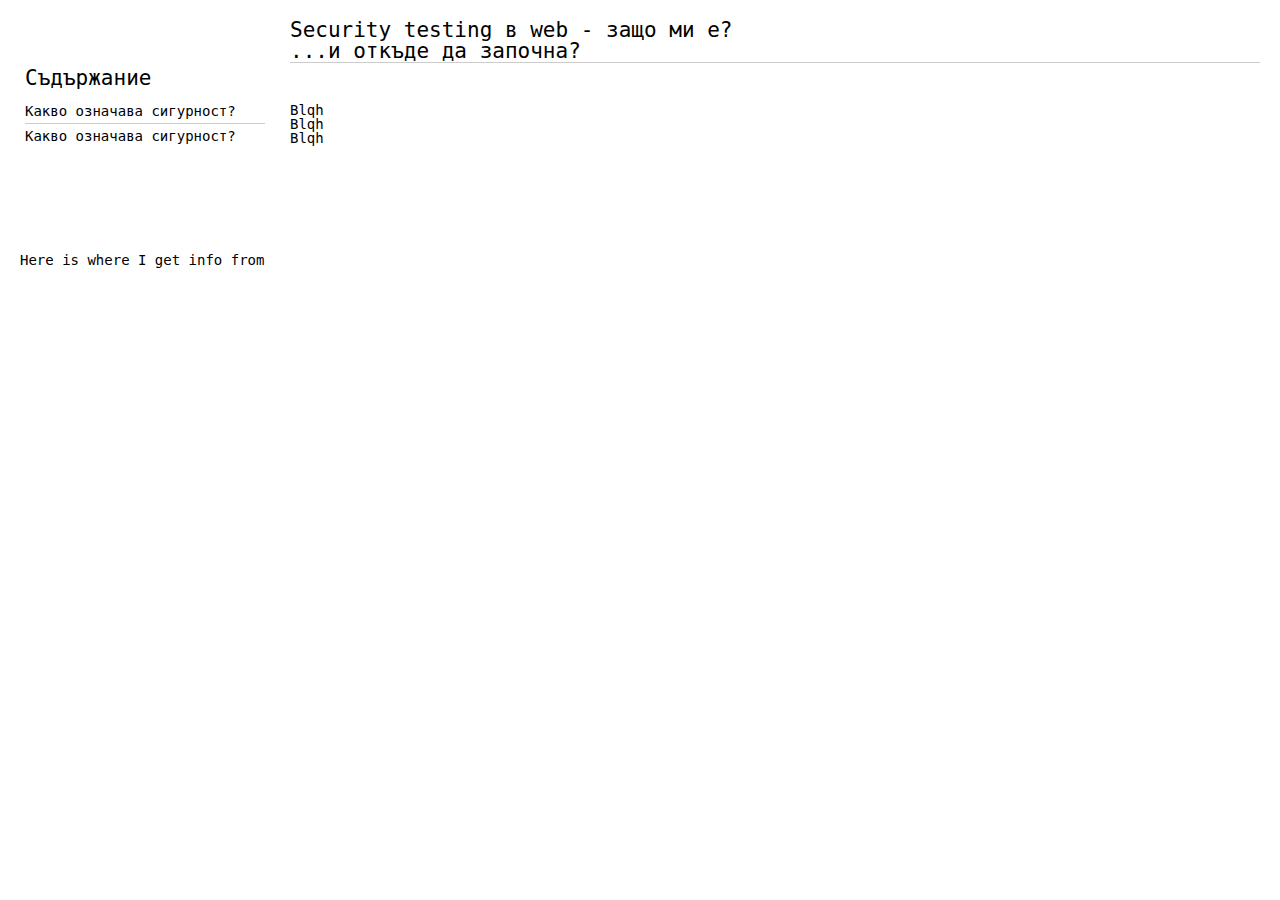
==== WEB/security_testing/referat.html @ 08b74b2a "Add structure and initial formating" ====
<html>
  <head>
    <meta charset="UTF-8">
    <title>Тестване за сигурност в web приложения</title>
    <link rel="stylesheet" type="text/css" href="referat.css">
  </head>
  <body>
    <header>
      <strong>Security testing</strong> в web - защо ми е?<br />
      ...и откъде да започна?
    </header>

    <div class="content">
      <nav>
        <h3>Съдържание</h3>
        <ul>
          <li><a href="#chapter1">Какво означава сигурност?</a></li>
          <li><a href="#chapter2">Какво означава сигурност?</a></li>
        </ul>
      </nav>

      <section class="chapters">
        <section id="chapter1" class="chapter">
          Blqh
        </section>
        <section id="chapter2" class="chapter">
          Blqh
        </section>
        <section id="chapter3" class="chapter">
          Blqh
        </section>
      </section>
    </div>

    <footer>
      Here is where I get info from
    </footer>
  </body>
</html>
---- WEB/security_testing/referat.css ----
/*css reset*/

/* http://meyerweb.com/eric/tools/css/reset/ 
   v2.0 | 20110126
   License: none (public domain)
*/

html, body, div, span, applet, object, iframe,
h1, h2, h3, h4, h5, h6, p, blockquote, pre,
a, abbr, acronym, address, big, cite, code,
del, dfn, em, img, ins, kbd, q, s, samp,
small, strike, strong, sub, sup, tt, var,
b, u, i, center,
dl, dt, dd, ol, ul, li,
fieldset, form, label, legend,
table, caption, tbody, tfoot, thead, tr, th, td,
article, aside, canvas, details, embed, 
figure, figcaption, footer, header, hgroup, 
menu, nav, output, ruby, section, summary,
time, mark, audio, video {
	margin: 0;
	padding: 0;
	border: 0;
	font-size: 100%;
	font: inherit;
	vertical-align: baseline;
}
/* HTML5 display-role reset for older browsers */
article, aside, details, figcaption, figure, 
footer, header, hgroup, menu, nav, section {
	display: block;
}
body {
	line-height: 1;
}
ol, ul {
	list-style: none;
}
blockquote, q {
	quotes: none;
}
blockquote:before, blockquote:after,
q:before, q:after {
	content: '';
	content: none;
}
table {
	border-collapse: collapse;
	border-spacing: 0;
}

/*end of css reset*/
body{
  font-family: "Monaco", "Lucida Console", monospace;
	font-size: 14px;
  margin: 20px;
}

header {
  font-size: 1.5em;
  margin-left: 270;
  border-bottom: 1px solid #ccc;
}
.content {
	display: flex;
}
section, aside, footer, header, nav, hgroup {
  display:block;
}

/*nav styling*/
nav {
  width: 250px;
}
 
nav h3 {
  font-size: 1.5em; 
  font-weight: semibold;
  margin: 0;
  padding: 5px;
}

nav ul {
  list-style-type: none;
  margin: 0;
  padding: 5px;
}
 
nav li {
  font-size: 1em;
  border-bottom: 1px solid #ccc;
  padding: 5 0
}
 
nav li:last-child {
  border: none;
}
 
nav li a {
  text-decoration: none;
  color: #000;
  display: block;
  width: 250px;
 
  -webkit-transition: font-size 0.3s ease, background-color 0.3s ease;
  -moz-transition: font-size 0.3s ease, background-color 0.3s ease;
  -o-transition: font-size 0.3s ease, background-color 0.3s ease;
  -ms-transition: font-size 0.3s ease, background-color 0.3s ease;
  transition: font-size 0.3s ease, background-color 0.3s ease;
}
 
nav li a:hover {
  color: green;
  background: #f6f6f6;
}

/*main section styling*/
.chapters {
  margin: 40 20 0 20; 
}
/*chapter styling*/

/*footer styling*/
footer {
  margin-top: 100px;
}
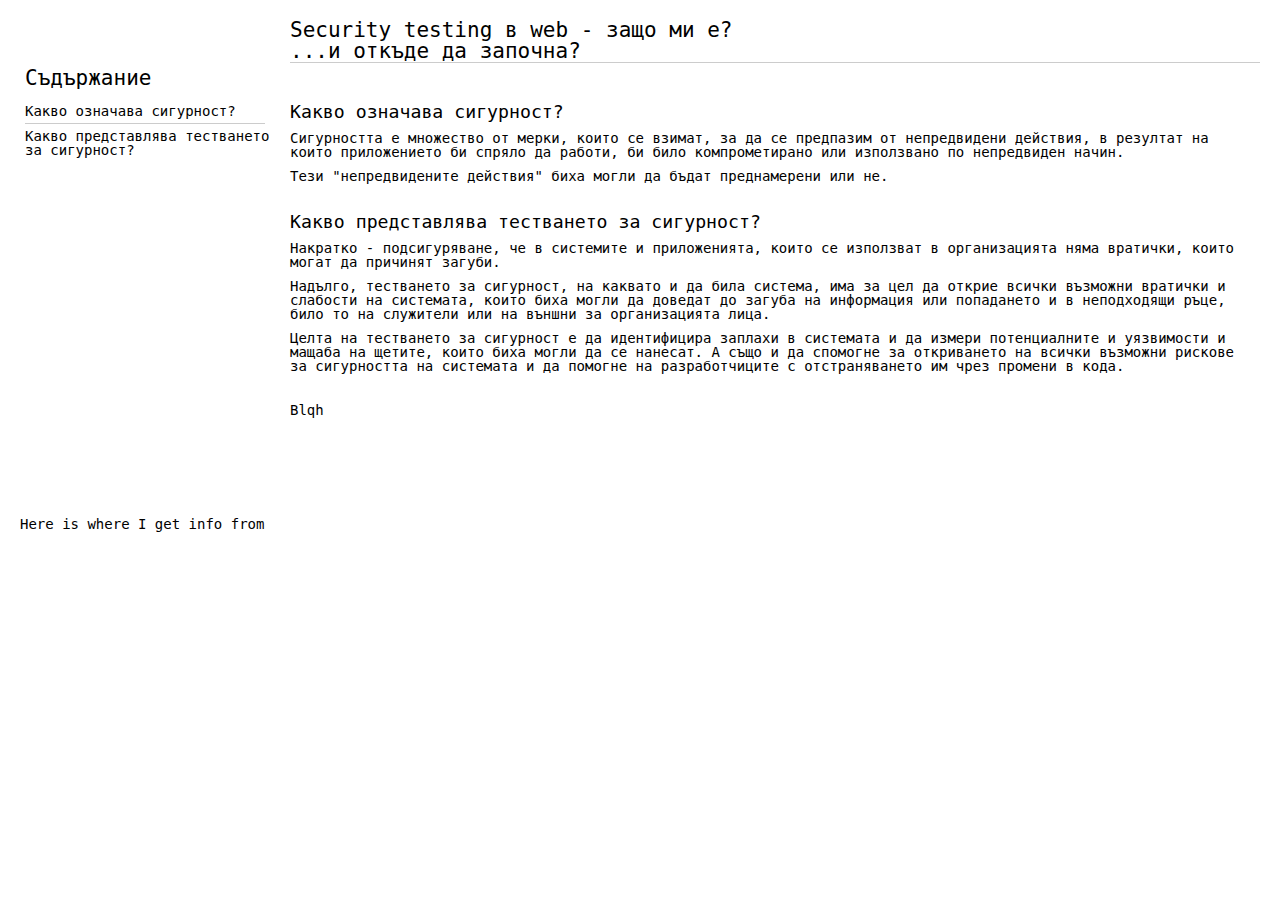
==== commit 01eba775: "Add first two chapters" ====
--- a/WEB/security_testing/referat.html
+++ b/WEB/security_testing/referat.html
@@ -10,21 +10,40 @@
       ...и откъде да започна?
     </header>
 
-    <div class="content">
+    <div class="main">
       <nav>
         <h3>Съдържание</h3>
         <ul>
           <li><a href="#chapter1">Какво означава сигурност?</a></li>
-          <li><a href="#chapter2">Какво означава сигурност?</a></li>
+          <li><a href="#chapter2">Какво представлява тестването за сигурност?</a></li>
         </ul>
       </nav>
 
       <section class="chapters">
         <section id="chapter1" class="chapter">
-          Blqh
+          <h2>Какво означава сигурност?</h2>
+          <div class="content">
+            <div class="paragraph">
+              Сигурността е множество от мерки, които се взимат, за да се предпазим от непредвидени действия, в резултат на които приложението би спряло да работи, би било компрометирано или използвано по непредвиден начин.
+            </div>
+            <div class="paragraph">
+              Тези "непредвидените действия" биха могли да бъдат преднамерени или не. 
+            </div>
+          <div>
         </section>
         <section id="chapter2" class="chapter">
-          Blqh
+          <h2>Какво представлява тестването за сигурност?</h2>
+          <div class="content">
+            <div class="paragraph">
+            Накратко - подсигуряване, че в системите и приложенията, които се използват в организацията няма вратички, които могат да причинят загуби.
+            </div>
+            <div class="paragraph">
+            Надълго, тестването за сигурност, на каквато и да била система, има за цел да открие всички възможни вратички и слабости на системата, които биха могли да доведат до загуба на информация или попадането и в неподходящи ръце, било то на служители или на външни за организацията лица.
+            </div>
+            <div class="paragraph">
+            Целта на тестването за сигурност е да идентифицира заплахи в системата и да измери потенциалните и уязвимости и мащаба на щетите, които биха могли да се нанесат. А също и да спомогне за откриването на всички възможни рискове за сигурността на системата и да помогне на разработчиците с отстраняването им чрез промени в кода.
+            </div>
+          </div>
         </section>
         <section id="chapter3" class="chapter">
           Blqh
--- a/WEB/security_testing/referat.css
+++ b/WEB/security_testing/referat.css
@@ -61,7 +61,7 @@
   margin-left: 270;
   border-bottom: 1px solid #ccc;
 }
-.content {
+.main {
 	display: flex;
 }
 section, aside, footer, header, nav, hgroup {
@@ -118,7 +118,20 @@
 .chapters {
   margin: 40 20 0 20; 
 }
+
 /*chapter styling*/
+h2 {
+  font-size: 1.3em; 
+  font-weight: semibold;
+}
+
+.content {
+  margin: 10 0 30 0;
+}
+
+.paragraph {
+  margin: 10 0;
+}
 
 /*footer styling*/
 footer {
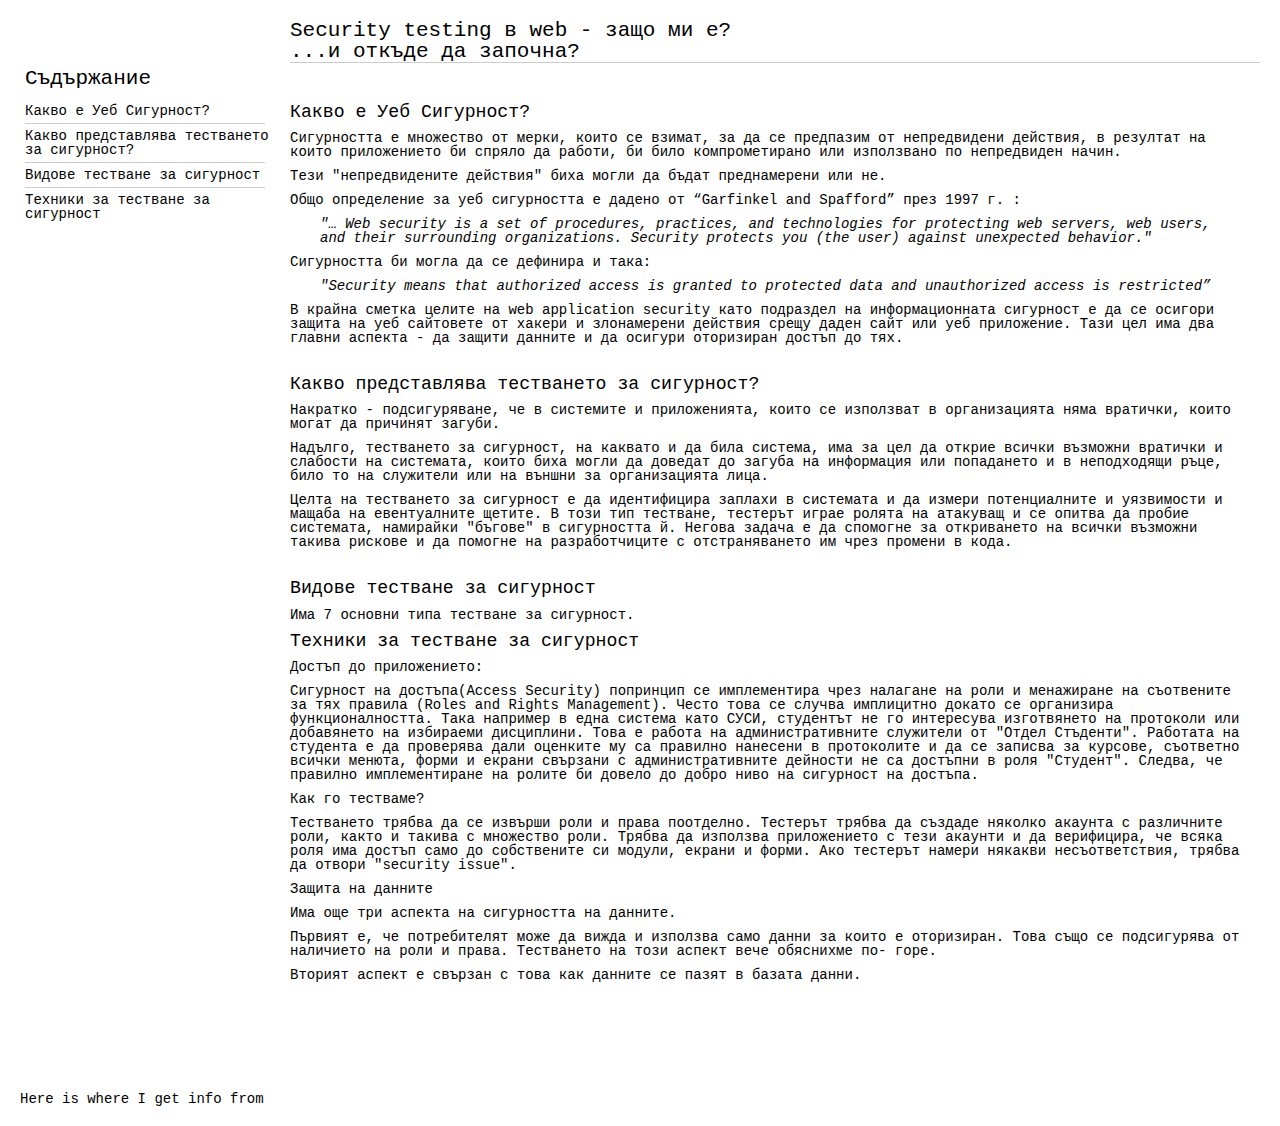
==== commit 2c691a8f: "Add some more info" ====
--- a/WEB/security_testing/referat.html
+++ b/WEB/security_testing/referat.html
@@ -14,39 +14,96 @@
       <nav>
         <h3>Съдържание</h3>
         <ul>
-          <li><a href="#chapter1">Какво означава сигурност?</a></li>
+          <li><a href="#chapter1">Какво е Уеб Сигурност?</a></li>
           <li><a href="#chapter2">Какво представлява тестването за сигурност?</a></li>
+          <li><a href="#chapter3">Видове тестване за сигурност</a></li>
+          <li><a href="#chapter4">Техники за тестване за сигурност</a></li>
         </ul>
       </nav>
 
       <section class="chapters">
         <section id="chapter1" class="chapter">
-          <h2>Какво означава сигурност?</h2>
+          <h2>Какво е Уеб Сигурност?</h2>
           <div class="content">
-            <div class="paragraph">
-              Сигурността е множество от мерки, които се взимат, за да се предпазим от непредвидени действия, в резултат на които приложението би спряло да работи, би било компрометирано или използвано по непредвиден начин.
-            </div>
-            <div class="paragraph">
+            <p>
+              Сигурността е множество от мерки, които се взимат, 
+              за да се предпазим от непредвидени действия, 
+              в резултат на които приложението би спряло да работи, 
+              би било компрометирано или използвано по непредвиден начин.
+            </p>
+            <p>
               Тези "непредвидените действия" биха могли да бъдат преднамерени или не. 
-            </div>
+            </p>
+            <p>
+              Общо определение за уеб сигурността е дадено от “Garfinkel and Spafford” през 1997 г. :
+              <blockquote>
+                "… Web security is a set of procedures, practices, and technologies for protecting web servers, web users, and their surrounding organizations. Security protects you (the user) against unexpected behavior."
+              </blockquote>
+            </p>
+            <p>
+              Сигурността би могла да се дефинира и така:
+              <blockquote cite=http://www.softwaretestinghelp.com/how-to-test-application-security-web-and-desktop-application-security-testing-techniques/>
+                "Security means that authorized access is granted to protected data and unauthorized access is restricted”
+              </blockquote>
+            </p>
+            <p>
+              В крайна сметка целите на web application security като подраздел на информационната сигурност е да се осигори защита на уеб сайтовете от хакери и злонамерени действия срещу даден сайт или уеб приложение.
+              Тази цел има два главни аспекта - да защити данните и да осигури оторизиран достъп до тях.
+            </p>
           <div>
         </section>
         <section id="chapter2" class="chapter">
           <h2>Какво представлява тестването за сигурност?</h2>
           <div class="content">
-            <div class="paragraph">
-            Накратко - подсигуряване, че в системите и приложенията, които се използват в организацията няма вратички, които могат да причинят загуби.
-            </div>
-            <div class="paragraph">
-            Надълго, тестването за сигурност, на каквато и да била система, има за цел да открие всички възможни вратички и слабости на системата, които биха могли да доведат до загуба на информация или попадането и в неподходящи ръце, било то на служители или на външни за организацията лица.
-            </div>
-            <div class="paragraph">
-            Целта на тестването за сигурност е да идентифицира заплахи в системата и да измери потенциалните и уязвимости и мащаба на щетите, които биха могли да се нанесат. А също и да спомогне за откриването на всички възможни рискове за сигурността на системата и да помогне на разработчиците с отстраняването им чрез промени в кода.
-            </div>
+            <p>
+            Накратко - подсигуряване, че в системите и приложенията, 
+            които се използват в организацията няма вратички, 
+            които могат да причинят загуби.
+            </p>
+            <p>
+            Надълго, тестването за сигурност, на каквато и да била система, 
+            има за цел да открие всички възможни вратички и слабости на системата, 
+            които биха могли да доведат до загуба на информация или попадането и в неподходящи ръце, 
+            било то на служители или на външни за организацията лица.
+            </p>
+            <p>
+            Целта на тестването за сигурност е да идентифицира заплахи в системата и 
+            да измери потенциалните и уязвимости и мащаба на евентуалните щетите.
+            В този тип тестване, тестерът играе ролята на атакуващ и 
+            се опитва да пробие системата, намирайки "бъгове" в сигурността й. 
+            Негова задача е да спомогне за откриването на всички възможни такива рискове 
+            и да помогне на разработчиците с отстраняването им чрез промени в кода.
+            </p>
           </div>
         </section>
         <section id="chapter3" class="chapter">
-          Blqh
+          <h2>Видове тестване за сигурност</h2>
+          <p>
+            Има 7 основни типа тестване за сигурност.
+          </p>
+        </section>
+        <section id="chapter4" class="chapter">
+          <h2>Техники за тестване за сигурност</h2>
+          <h3>Достъп до приложението:</h3>
+          <p>
+            Сигурност на достъпа(Access Security) попринцип се имплементира чрез налагане на роли и менажиране на съотвените за тях правила (Roles and Rights Management).
+            Често това се случва имплицитно докато се организира функционалността. Така например в една система като СУСИ, студентът не го интересува изготвянето на протоколи или добавянето на избираеми дисциплини.
+            Това е работа на административните служители от "Отдел Стъденти". Работата на студента е да проверява дали оценките му са правилно нанесени в протоколите и да се записва за курсове, съответно всички менюта, форми и екрани свързани с административните дейности не са достъпни в роля "Студент". Следва, че правилно имплементиране на ролите би довело до добро ниво на сигурност на достъпа. 
+          </p>
+          <h4>Как го тестваме?</h4>
+          <p>
+            Тестването трябва да се извърши роли и права поотделно. Тестерът трябва да създаде няколко акаунта с различните роли, както и такива с множество роли. Трябва да използва приложението с тези акаунти и да верифицира, че всяка роля има достъп само до собствените си модули, екрани и форми. Ако тестерът намери някакви несъответствия, трябва да отвори "security issue".
+          </p>
+          <h3>Защита на данните</h3>
+          <p>
+            Има още три аспекта на сигурността на данните.
+          </p>
+          <p>
+            Първият е, че потребителят може да вижда и използва само данни за които е оторизиран. Това също се подсигурява от наличието на роли и права. Тестването на този аспект вече обяснихме по- горе. 
+          </p>
+          <p>
+            Вторият аспект е свързан с това как данните се пазят в базата данни. 
+          </p>
         </section>
       </section>
     </div>
--- a/WEB/security_testing/referat.css
+++ b/WEB/security_testing/referat.css
@@ -53,6 +53,7 @@
 body{
   font-family: "Monaco", "Lucida Console", monospace;
 	font-size: 14px;
+  line-height: 1,3;
   margin: 20px;
 }
 
@@ -125,12 +126,24 @@
   font-weight: semibold;
 }
 
+h3 {
+  margin: 10 0;
+}
+
+h4 {
+  font-weight: semibold;
+}
 .content {
   margin: 10 0 30 0;
 }
 
-.paragraph {
+p {
   margin: 10 0;
+}
+
+blockquote {
+  font-style: italic;
+  padding-left: 30px;
 }
 
 /*footer styling*/
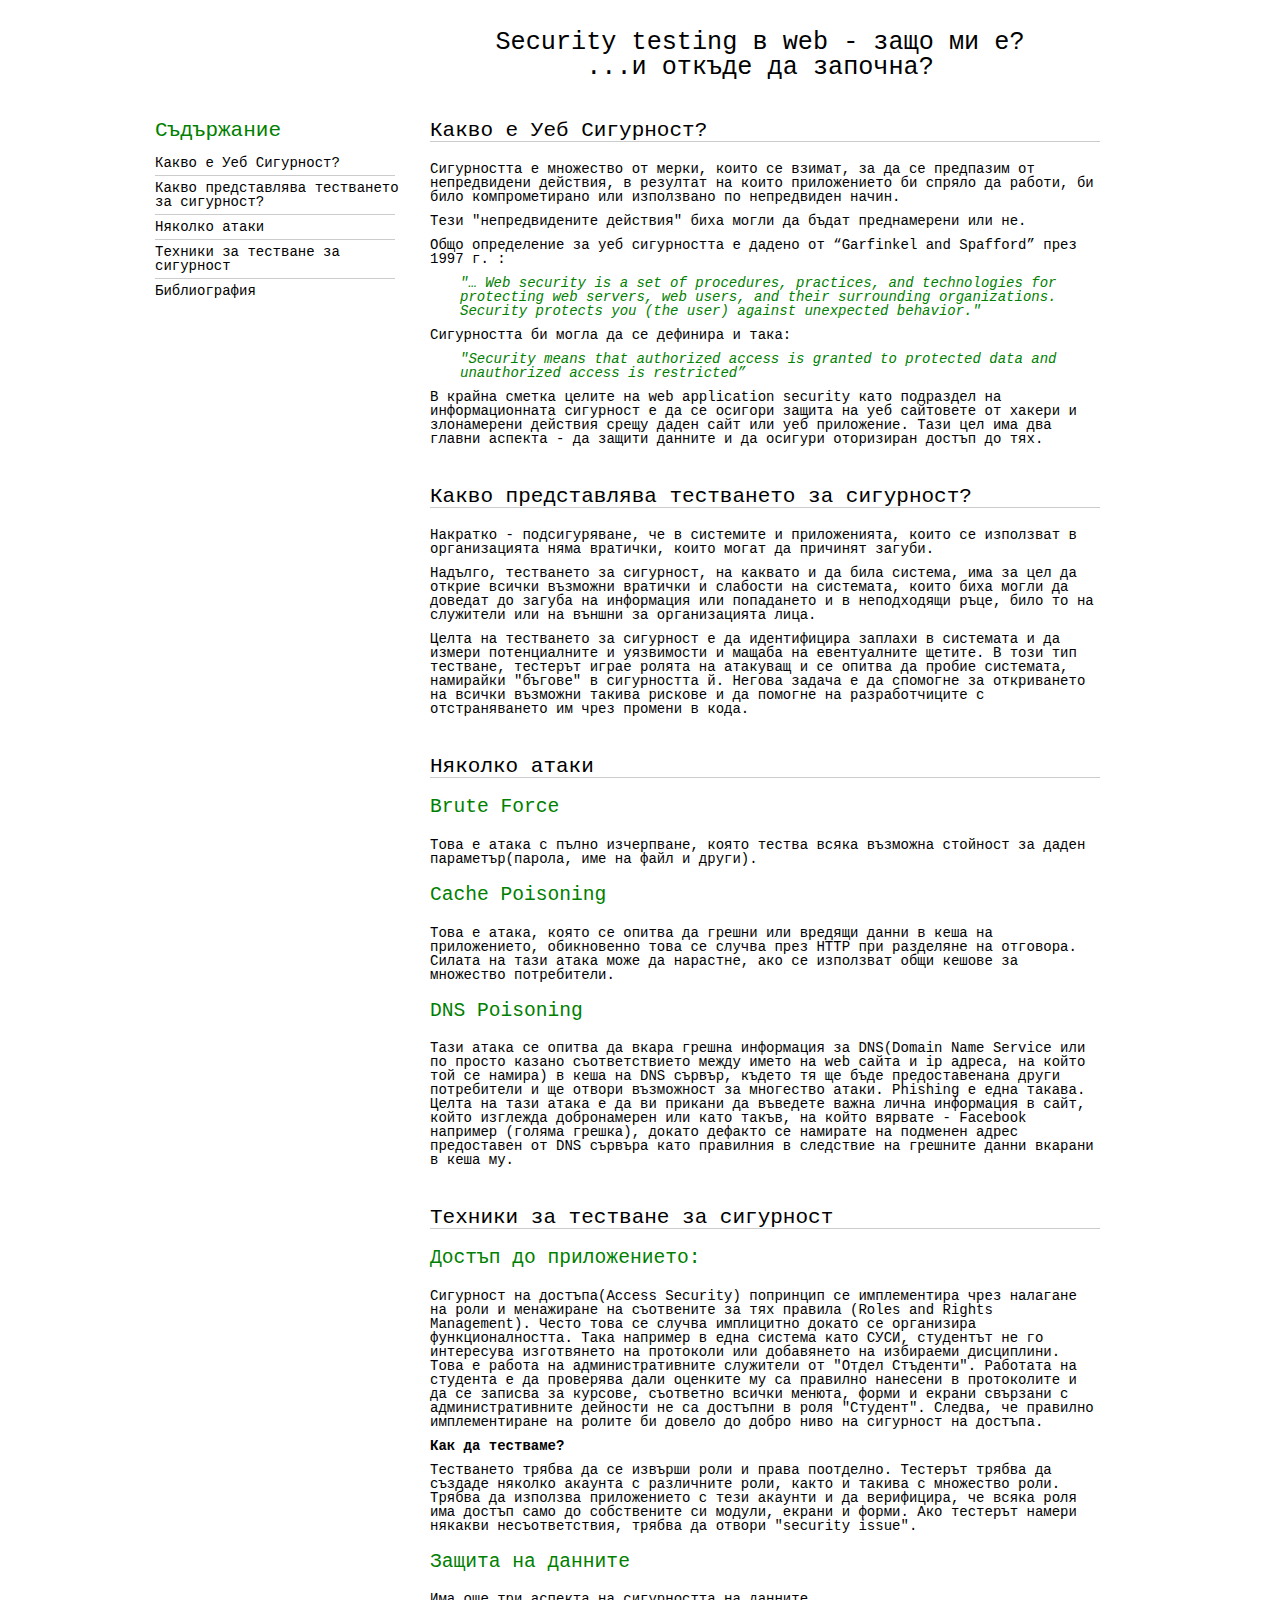
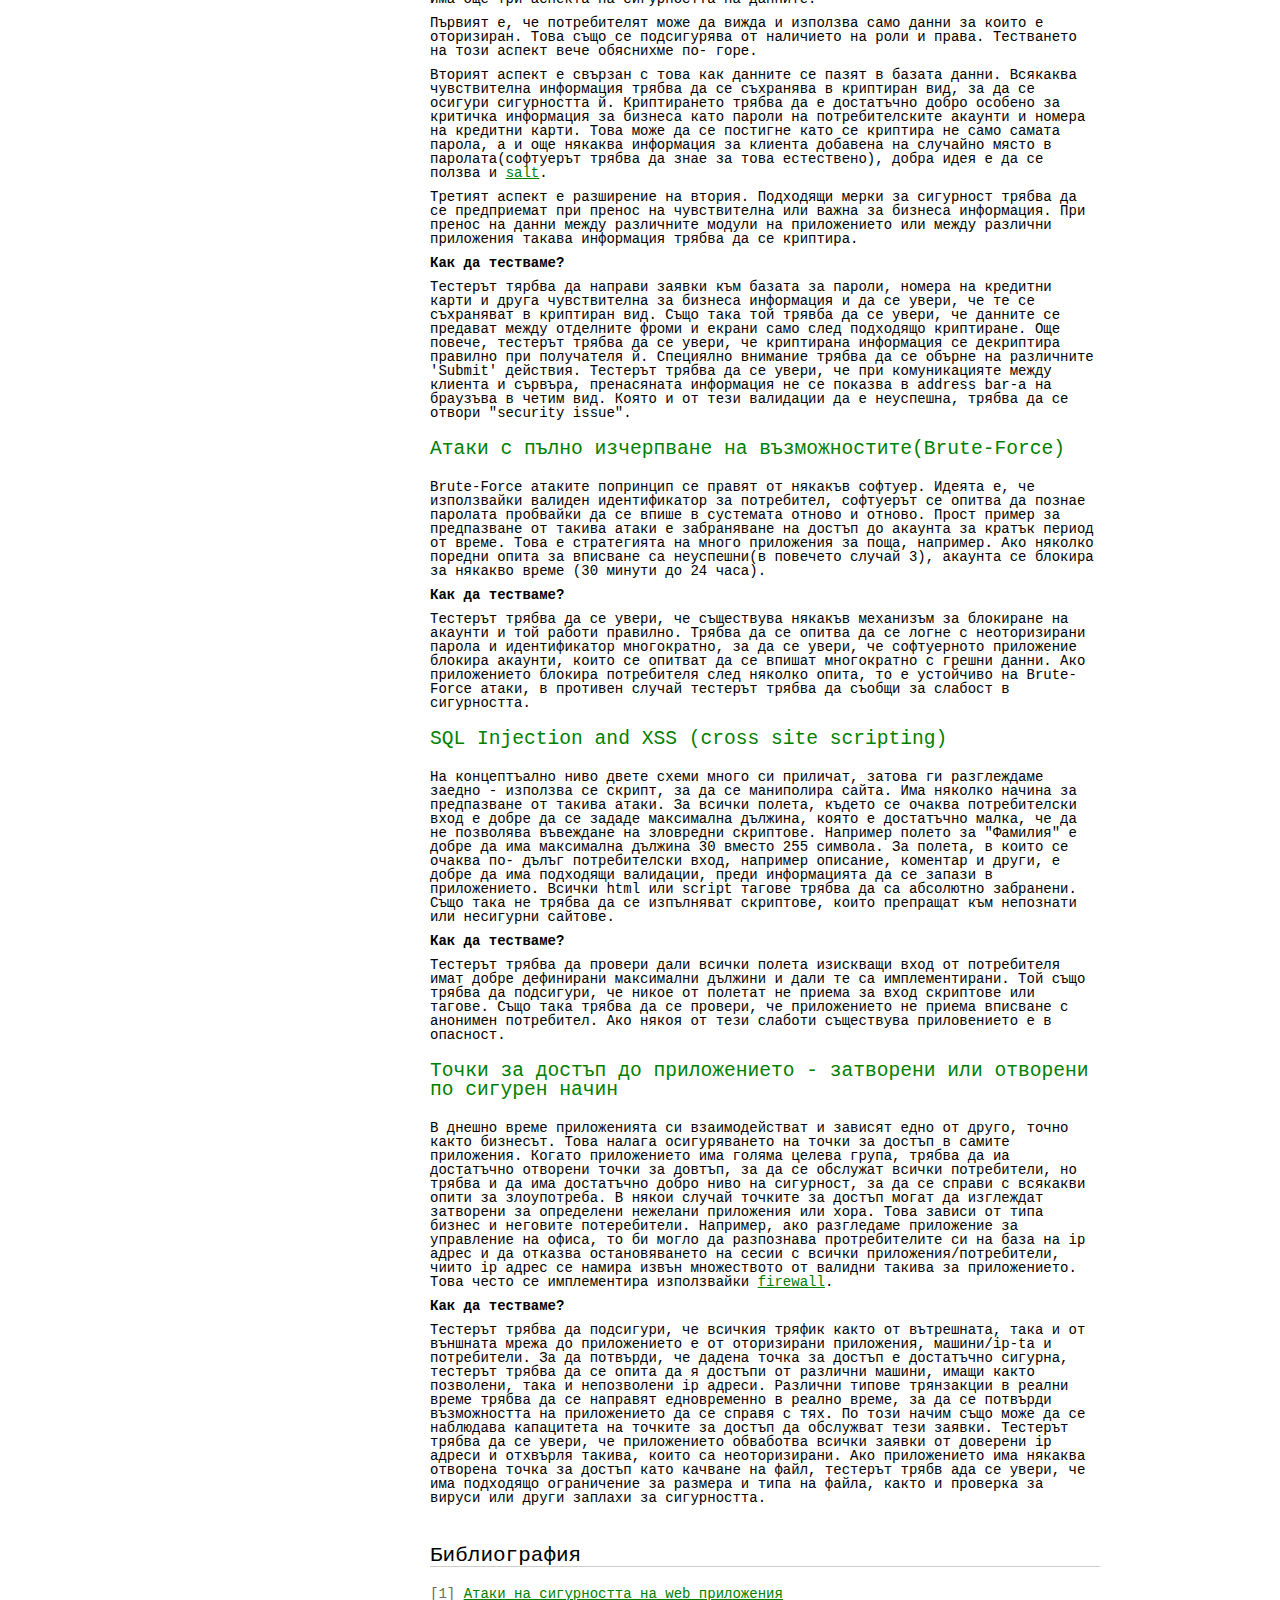
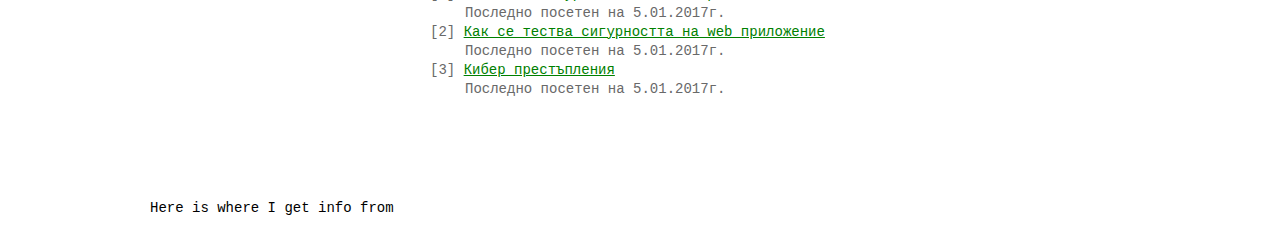
==== commit 03090bea: "Add more info" ====
--- a/WEB/security_testing/referat.html
+++ b/WEB/security_testing/referat.html
@@ -16,8 +16,9 @@
         <ul>
           <li><a href="#chapter1">Какво е Уеб Сигурност?</a></li>
           <li><a href="#chapter2">Какво представлява тестването за сигурност?</a></li>
-          <li><a href="#chapter3">Видове тестване за сигурност</a></li>
+          <li><a href="#chapter3">Няколко атаки</a></li>
           <li><a href="#chapter4">Техники за тестване за сигурност</a></li>
+          <li><a href="#resources">Библиография</a></li>
         </ul>
       </nav>
 
@@ -77,9 +78,18 @@
           </div>
         </section>
         <section id="chapter3" class="chapter">
-          <h2>Видове тестване за сигурност</h2>
+          <h2>Няколко атаки</h2>
+          <h3>Brute Force</h3>
           <p>
-            Има 7 основни типа тестване за сигурност.
+            Това е атака с пълно изчерпване, която тества всяка възможна стойност за даден параметър(парола, име на файл и други).
+          </p>
+          <h3>Cache Poisoning</h3>
+          <p>
+            Това е атака, която се опитва да грешни или вредящи данни в кеша на приложението, обикновенно това се случва през HTTP при разделяне на отговора. Силата на тази атака може да нарастне, ако се използват общи кешове за множество потребители.
+          </p>
+          <h3>DNS Poisoning</h3>
+          <p>
+            Тази атака се опитва да вкара грешна информация за DNS(Domain Name Service или по просто казано съответствието между името на web сайта и ip адреса, на който той се намира) в кеша на DNS сървър, където тя ще бъде предоставенана други потребители и ще отвори възможност за многество атаки. Phishing е една такава. Целта на тази атака е да ви прикани да въведете важна лична информация в сайт, който изглежда добронамерен или като такъв, на който вярвате - Facebook например (голяма грешка), докато дефакто се намирате на подменен адрес предоставен от DNS сървъра като правилния в следствие на грешните данни вкарани в кеша му. 
           </p>
         </section>
         <section id="chapter4" class="chapter">
@@ -90,7 +100,7 @@
             Често това се случва имплицитно докато се организира функционалността. Така например в една система като СУСИ, студентът не го интересува изготвянето на протоколи или добавянето на избираеми дисциплини.
             Това е работа на административните служители от "Отдел Стъденти". Работата на студента е да проверява дали оценките му са правилно нанесени в протоколите и да се записва за курсове, съответно всички менюта, форми и екрани свързани с административните дейности не са достъпни в роля "Студент". Следва, че правилно имплементиране на ролите би довело до добро ниво на сигурност на достъпа. 
           </p>
-          <h4>Как го тестваме?</h4>
+          <h4>Как да тестваме?</h4>
           <p>
             Тестването трябва да се извърши роли и права поотделно. Тестерът трябва да създаде няколко акаунта с различните роли, както и такива с множество роли. Трябва да използва приложението с тези акаунти и да верифицира, че всяка роля има достъп само до собствените си модули, екрани и форми. Ако тестерът намери някакви несъответствия, трябва да отвори "security issue".
           </p>
@@ -102,8 +112,65 @@
             Първият е, че потребителят може да вижда и използва само данни за които е оторизиран. Това също се подсигурява от наличието на роли и права. Тестването на този аспект вече обяснихме по- горе. 
           </p>
           <p>
-            Вторият аспект е свързан с това как данните се пазят в базата данни. 
+            Вторият аспект е свързан с това как данните се пазят в базата данни. Всякаква чувствителна информация трябва да се съхранява в криптиран вид, за да се осигури сигурността й. Криптирането трябва да е достатъчно добро особено за критичка информация за бизнеса като пароли на потребителските акаунти и номера на кредитни карти. Това може да се постигне като се криптира не само самата парола, а и още някаква информация за клиента добавена на случайно място в паролата(софтуерът трябва да знае за това естествено), добра идея е да се ползва и <a href=https://en.wikipedia.org/wiki/Salt_(cryptography)>salt</a>. 
           </p>
+          <p>
+            Третият аспект е разширение на втория. Подходящи мерки за сигурност трябва да се предприемат при пренос на чувствителна или важна за бизнеса информация. При пренос на данни между различните модули на приложението или между различни приложения такава информация трябва да се криптира.
+          </p>
+          <h4>Как да тестваме?</h4>
+          <p>
+            Тестерът тярбва да направи заявки към базата за пароли, номера на кредитни карти и друга чувствителна за бизнеса информация и да се увери, че те се съхраняват в криптиран вид. Също така той трявба да се увери, че данните се предават между отделните фроми и екрани само след подходящо криптиране. Още повече, тестерът трябва да се увери, че криптирана информация се декриптира правилно при получателя й. Специялно внимание трябва да се обърне на различните 'Submit' действия. Тестерът трябва да се увери, че при комуникацияте между клиента и сървъра, пренасяната информация не се показва в address bar-а на браузъва в четим вид. Която и от тези валидации да е неуспешна, трябва да се отвори "security issue".  
+          </p>
+          <h3>Атаки с пълно изчерпване на възможностите(Brute-Force)</h3>
+          <p>
+          Brute-Force атаките попринцип се правят от някакъв софтуер. Идеята е, че използвайки валиден идентификатор за потребител, софтуерът се опитва да познае паролата пробвайки да се впише в сустемата отново и отново. Прост пример за предпазване от такива атаки е забраняване на достъп до акаунта за кратък период от време. Това е стратегията на много приложения за поща, например. Ако няколко поредни опита за вписване са неуспешни(в повечето случай 3), акаунта се блокира за някакво време (30 минути до 24 часа).
+          </p>
+          <h4>Как да тестваме?</h4>
+          <p>
+            Тестерът трябва да се увери, че съществува някакъв механизъм за блокиране на акаунти и той работи правилно. Трябва да се опитва да се логне с неоторизирани парола и идентификатор многократно, за да се увери, че софтуерното приложение блокира акаунти, които се опитват да се впишат многократно с грешни данни. Ако приложението блокира потребителя след няколко опита, то е устойчиво на Brute-Force атаки, в противен случай тестерът трябва да съобщи за слабост в сигурността. 
+          </p>
+          <h3>SQL Injection and XSS (cross site scripting)</h3>
+          <p>
+            На концептъално ниво двете схеми много си приличат, затова ги разглеждаме заедно - използва се скрипт, за да се маниполира сайта. Има няколко начина за предпазване от такива атаки. За всички полета, където се очаква потребителски вход е добре да се зададе максимална дължина, която е достатъчно малка, че да не позволява въвеждане на зловредни скриптове. Например полето за "Фамилия" е добре да има максимална дължина 30 вместо 255 символа. За полета, в които се очаква по- дълъг потребителски вход, например описание, коментар и други, е добре да има подходящи валидации, преди информацията да се запази в приложението. Всички html или script тагове трябва да са абсолютно забранени. Също така не трябва да се изпълняват скриптове, които препращат към непознати или несигурни сайтове. 
+          </p>
+          <h4>Как да тестваме?</h4>
+          <p>
+            Тестерът трябва да провери дали всички полета изискващи вход от потребителя имат добре дефинирани максимални дължини и дали те са имплементирани. Той също трябва да подсигури, че никое от полетат не приема за вход скриптове или тагове. Също така трябва да се провери, че приложението не приема вписване с анонимен потребител. Ако някоя от тези слаботи съществува приловението е в опасност. 
+          </p>
+          <h3>Точки за достъп до приложението - затворени или отворени по сигурен начин</h3>
+          <p>
+            В днешно време приложенията си взаимодействат и зависят едно от друго, точно както бизнесът. Това налага осигуряването на точки за достъп в самите приложения. Когато приложението има голяма целева група, трябва да иа достатъчно отворени точки за довтъп, за да се обслужат всички потребители, но трябва и да има достатъчно добро ниво на сигурност, за да се справи с всякакви опити за злоупотреба. В някои случай точките за достъп могат да изглеждат затворени за определени нежелани приложения или хора. Това зависи от типа бизнес и неговите потеребители. Например, ако разгледаме приложение за управление на офиса, то би могло да разпознава протребителите си на база на ip адрес и да отказва остановяването на сесии с всички приложения/потребители, чиито ip адрес се намира извън множеството от валидни такива за приложението. Това често се имплементира използвайки <a href="https://en.wikipedia.org/wiki/Firewall_(computing)">firewall</a>. 
+          </p>
+          <h4>Как да тестваме?</h4>
+          <p>
+            Тестерът трябва да подсигури, че всичкия тряфик както от вътрешната, така и от външната мрежа до приложението е от оторизирани приложения, машини/ip-ta и потребители. За да потвърди, че дадена точка за достъп е достатъчно сигурна, тестерът трябва да се опита да я достъпи от различни машини, имащи както позволени, така и непозволени ip адреси. Различни типове трянзакции в реални време трябва да се направят едновременно в реално време, за да се потвърди възможността на приложението да се справя с тях. По този начим също може да се наблюдава капацитета на точките за достъп да обслужват тези заявки. Тестерът трябва да се увери, че приложението обваботва всички заявки от доверени ip адреси и отхвърля такива, които са неоторизирани. Ако приложението има някаква отворена точка за достъп като качване на файл, тестерът трябв ада се увери, че има подходящо ограничение за размера и типа на файла, както и проверка за вируси или други заплахи за сигурността.  
+          </p>
+        </section>
+        <section id="resources" class="chapter">
+          <h2>Библиография</h2>
+          <ul>
+            <li>
+              <div>
+                <span class='number'>[1]</span>
+                <a href="https://www.owasp.org/index.php/Category:Attack">Атаки на сигурността на web приложения</a>
+                <div class='last-visited'>Последно посетен на 5.01.2017г.</div>
+              </div>
+            </li>
+            <li>
+              <div>
+                <span class='number'>[2]</span>
+                <a href="http://www.softwaretestinghelp.com/how-to-test-application-security-web-and-desktop-application-security-testing-techniques/">Как се тества сигурността на web приложение</a>
+                <div class='last-visited'>Последно посетен на 5.01.2017г.</div>
+              </div>
+            </li>
+            <li>
+               <div>
+                <span class='number'>[3]</span>
+                <a href="http://www.cybercrime.bg/bg/internet">Кибер престъпления</a>
+                <div class='last-visited'>Последно посетен на 5.01.2017г.</div>
+              </div>              
+            </li>
+          </ul>
         </section>
       </section>
     </div>
--- a/WEB/security_testing/referat.css
+++ b/WEB/security_testing/referat.css
@@ -1,4 +1,4 @@
-/*css reset*/
+css reset
 
 /* http://meyerweb.com/eric/tools/css/reset/ 
    v2.0 | 20110126
@@ -54,13 +54,16 @@
   font-family: "Monaco", "Lucida Console", monospace;
 	font-size: 14px;
   line-height: 1,3;
-  margin: 20px;
+  margin: 30 150 30 150;
+  background-image: url('http://www.designbolts.com/wp-content/uploads/2012/12/Dust-White-Seamless-pattern-for-website-background.jpg');
 }
 
 header {
-  font-size: 1.5em;
+  font-size: 1.8em;
   margin-left: 270;
-  border-bottom: 1px solid #ccc;
+  margin-right: 30;
+  text-align: center;
+  /*border-bottom: 1px solid #ccc;*/
 }
 .main {
 	display: flex;
@@ -71,6 +74,7 @@
 
 /*nav styling*/
 nav {
+  margin-top: 35;
   width: 250px;
 }
  
@@ -102,11 +106,6 @@
   color: #000;
   display: block;
   width: 250px;
- 
-  -webkit-transition: font-size 0.3s ease, background-color 0.3s ease;
-  -moz-transition: font-size 0.3s ease, background-color 0.3s ease;
-  -o-transition: font-size 0.3s ease, background-color 0.3s ease;
-  -ms-transition: font-size 0.3s ease, background-color 0.3s ease;
   transition: font-size 0.3s ease, background-color 0.3s ease;
 }
  
@@ -117,21 +116,29 @@
 
 /*main section styling*/
 .chapters {
-  margin: 40 20 0 20; 
+  margin: 0 10;
+}
+
+section {
+  margin: 40 20 0 20;
 }
 
 /*chapter styling*/
 h2 {
-  font-size: 1.3em; 
+  font-size: 1.5em; 
   font-weight: semibold;
+  border-bottom: 1px solid #ccc;
+  margin-bottom: 20;
 }
 
 h3 {
-  margin: 10 0;
+  margin: 20 0;
+  font-size: 1.4em;
+  color: green;
 }
 
 h4 {
-  font-weight: semibold;
+  font-weight: bold;
 }
 .content {
   margin: 10 0 30 0;
@@ -144,6 +151,20 @@
 blockquote {
   font-style: italic;
   padding-left: 30px;
+  color: green;
+}
+
+a {
+  color: green;
+}
+
+#resources .number {
+  color: dimgray;
+}
+
+#resources .last-visited {
+  color: dimgray;
+  margin: 5 0 5 35;
 }
 
 /*footer styling*/
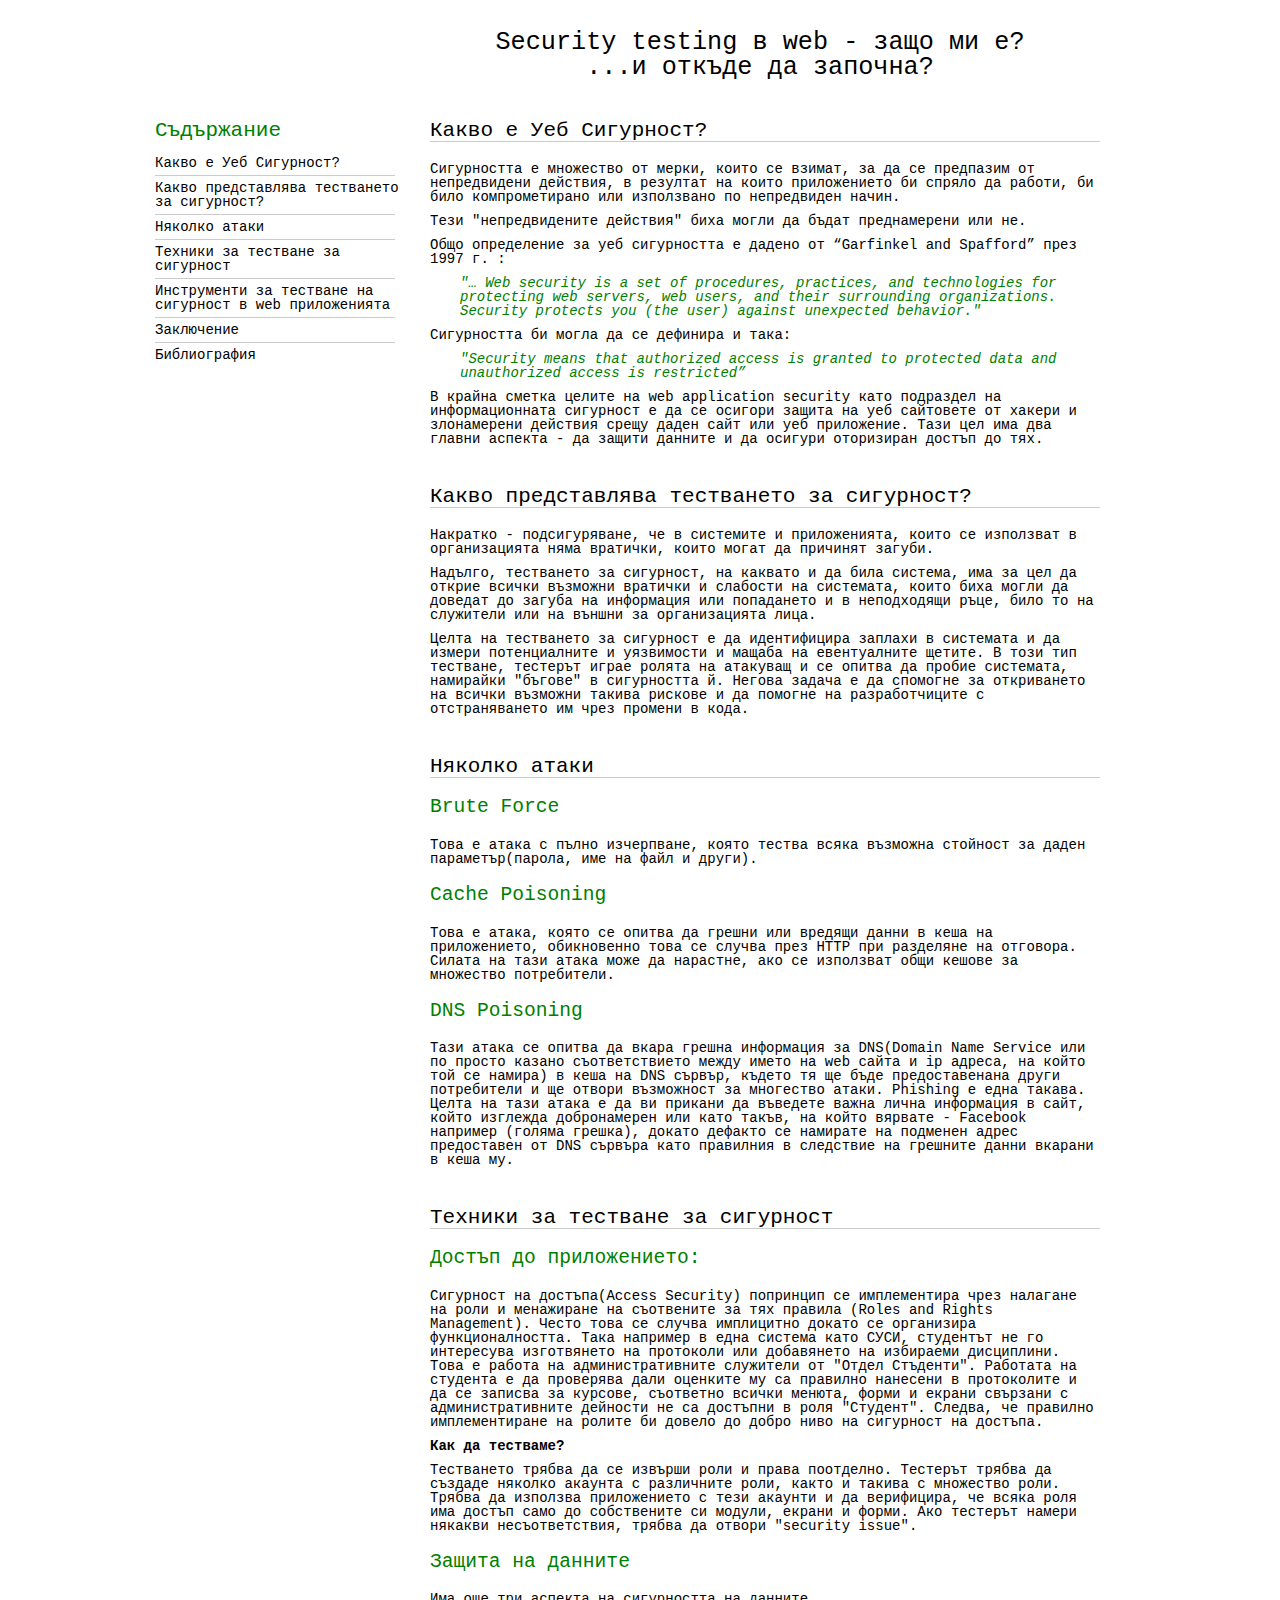
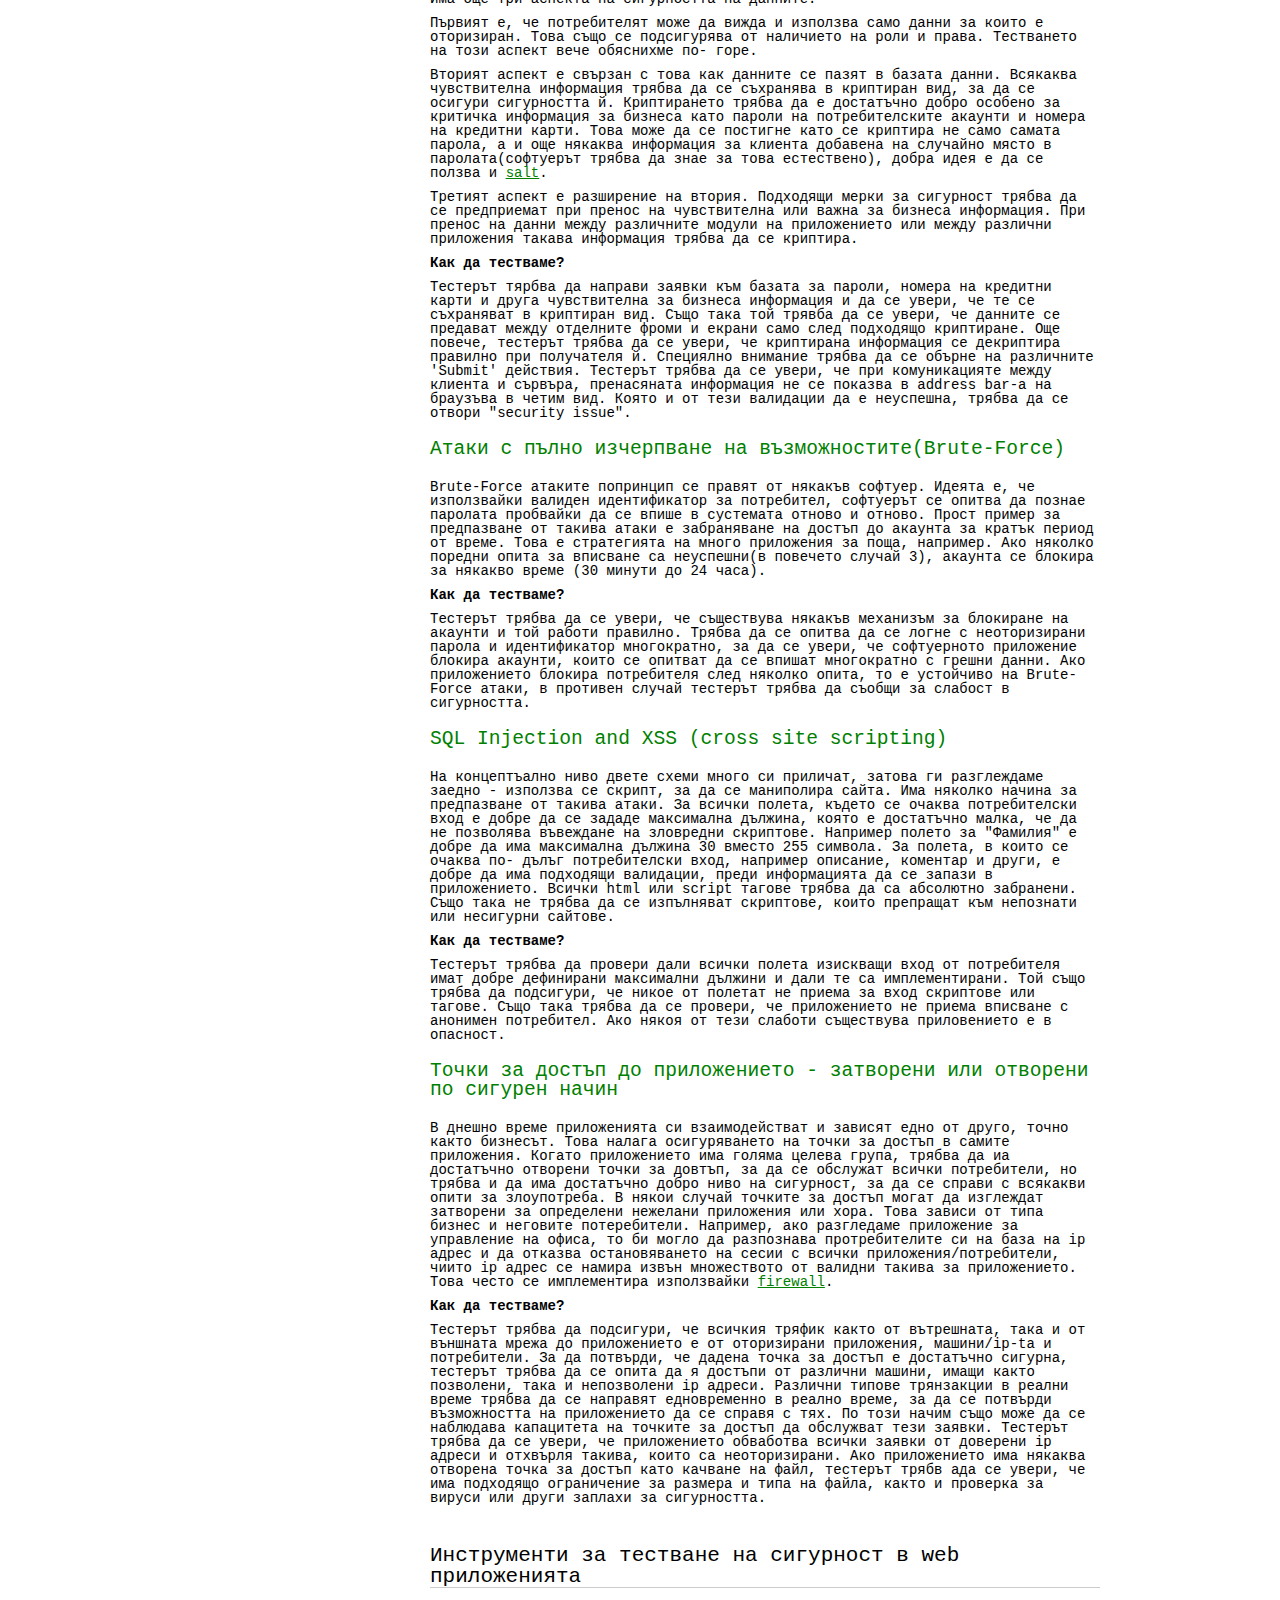
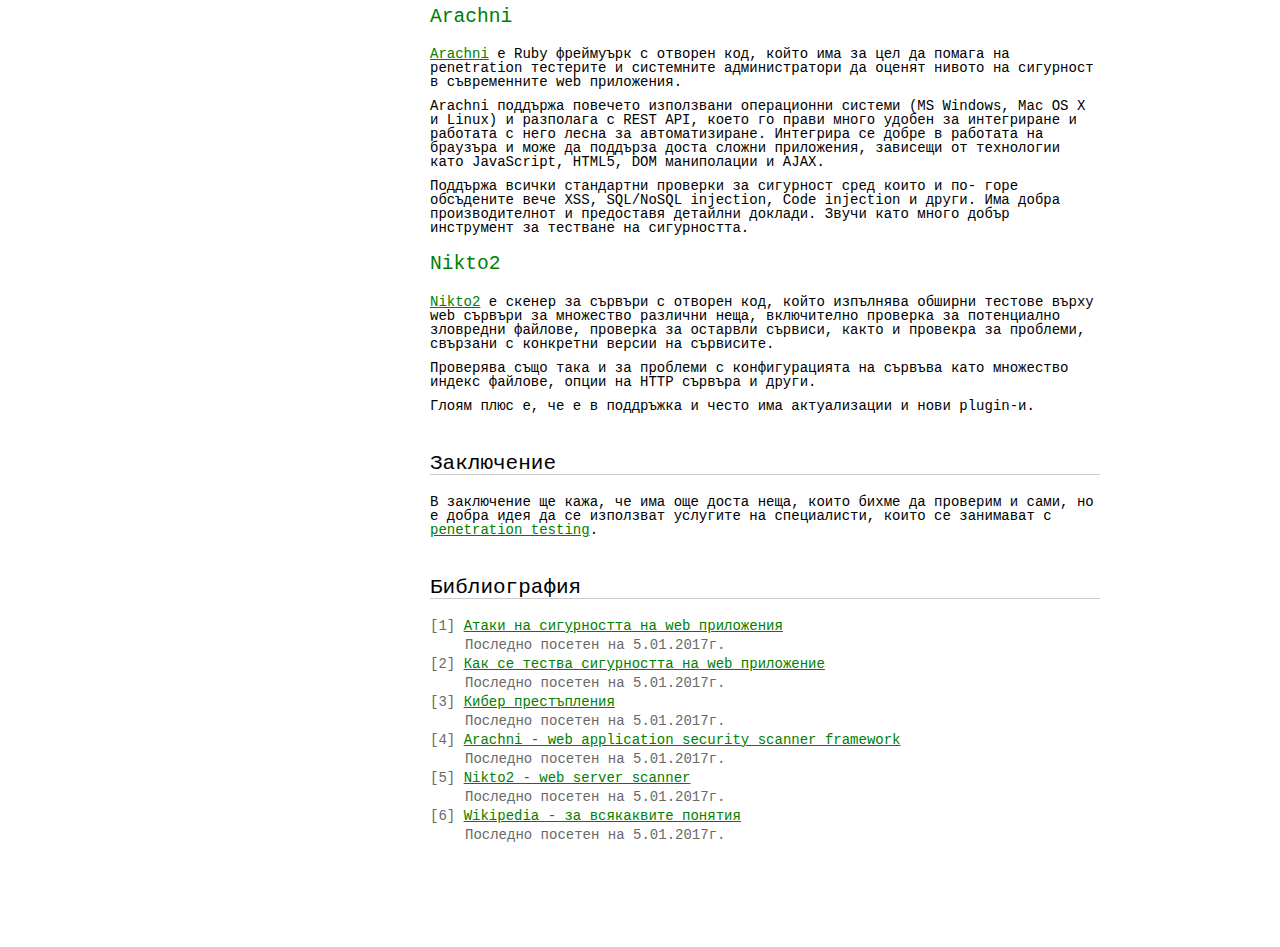
==== commit beced2b2: "Last changes" ====
--- a/WEB/security_testing/referat.html
+++ b/WEB/security_testing/referat.html
@@ -18,6 +18,8 @@
           <li><a href="#chapter2">Какво представлява тестването за сигурност?</a></li>
           <li><a href="#chapter3">Няколко атаки</a></li>
           <li><a href="#chapter4">Техники за тестване за сигурност</a></li>
+          <li><a href="#chapter5">Инструменти за тестване на сигурност в web приложенията</a></li>
+          <li><a href="#chapter5">Заключение</a></li>
           <li><a href="#resources">Библиография</a></li>
         </ul>
       </nav>
@@ -146,6 +148,35 @@
             Тестерът трябва да подсигури, че всичкия тряфик както от вътрешната, така и от външната мрежа до приложението е от оторизирани приложения, машини/ip-ta и потребители. За да потвърди, че дадена точка за достъп е достатъчно сигурна, тестерът трябва да се опита да я достъпи от различни машини, имащи както позволени, така и непозволени ip адреси. Различни типове трянзакции в реални време трябва да се направят едновременно в реално време, за да се потвърди възможността на приложението да се справя с тях. По този начим също може да се наблюдава капацитета на точките за достъп да обслужват тези заявки. Тестерът трябва да се увери, че приложението обваботва всички заявки от доверени ip адреси и отхвърля такива, които са неоторизирани. Ако приложението има някаква отворена точка за достъп като качване на файл, тестерът трябв ада се увери, че има подходящо ограничение за размера и типа на файла, както и проверка за вируси или други заплахи за сигурността.  
           </p>
         </section>
+        <section id="chapter5" class="chapter">
+          <h2>Инструменти за тестване на сигурност в web приложенията</h2>
+          <h3>Arachni</h3>
+          <p>
+            <a href="http://www.arachni-scanner.com/">Arachni</a> е Ruby фреймуърк с отворен код, който има за цел да помага на penetration тестерите и системните администратори да оценят нивото на сигурност в съвременните web приложения.
+          </p>
+          <p>
+            Arachni поддържа повечето използвани операционни системи (MS Windows, Mac OS X и Linux) и разполага с REST API, което го прави много удобен за интегриране и работата с него лесна за автоматизиране. Интегрира се добре в работата на браузъра и може да поддърза доста сложни приложения, зависещи от технологии като JavaScript, HTML5, DOM маниполации и AJAX.
+          </p>
+          <p>
+            Поддържа всички стандартни проверки за сигурност сред които и по- горе обсъдените вече XSS, SQL/NoSQL injection, Code injection и други. Има добра производителнот и предоставя детайлни доклади. Звучи като много добър инструмент за тестване на сигурността.
+          </p>
+          <h3>Nikto2</h3>
+          <p>
+            <a href="http://www.cirt.net/nikto2">Nikto2</a> e скенер за сървъри с отворен код, който изпълнява обширни тестове върху web сървъри за множество различни неща, включително проверка за потенциално зловредни файлове, проверка за остарвли сървиси, както и провекра за проблеми, свързани с конкретни версии на сървисите.
+          </p>
+          <p>
+            Проверява също така и за проблеми с конфигурацията на сървъва като множество индекс файлове, опции на HTTP сървъра и други. 
+          </p>
+          <p>
+            Глоям плюс е, че е в поддръжка и често има актуализации и нови plugin-и.
+          </p>
+        </section>
+        <section id="chapter6" class="chapter">
+          <h2>Заключение</h2>
+          <p>
+            В заключение ще кажа, че има още доста неща, които бихме да проверим и сами, но е добра идея да се използват услугите на специалисти, които се занимават с <a href="https://en.wikipedia.org/wiki/Penetration_test">penetration testing</a>.
+          </p>
+        </section>
         <section id="resources" class="chapter">
           <h2>Библиография</h2>
           <ul>
@@ -167,6 +198,27 @@
                <div>
                 <span class='number'>[3]</span>
                 <a href="http://www.cybercrime.bg/bg/internet">Кибер престъпления</a>
+                <div class='last-visited'>Последно посетен на 5.01.2017г.</div>
+              </div>              
+            </li>
+            <li>
+               <div>
+                <span class='number'>[4]</span>
+                <a href="http://www.arachni-scanner.com">Arachni - web application security scanner framework</a>
+                <div class='last-visited'>Последно посетен на 5.01.2017г.</div>
+              </div>              
+            </li>
+            <li>
+               <div>
+                <span class='number'>[5]</span>
+                <a href="http://www.cirt.net/nikto2">Nikto2 - web server scanner</a>
+                <div class='last-visited'>Последно посетен на 5.01.2017г.</div>
+              </div>              
+            </li>
+            <li>
+               <div>
+                <span class='number'>[6]</span>
+                <a href="https://en.wikipedia.org/wiki/Main_Page">Wikipedia - за всякаквите понятия</a>
                 <div class='last-visited'>Последно посетен на 5.01.2017г.</div>
               </div>              
             </li>
@@ -176,7 +228,6 @@
     </div>
 
     <footer>
-      Here is where I get info from
     </footer>
   </body>
 </html>